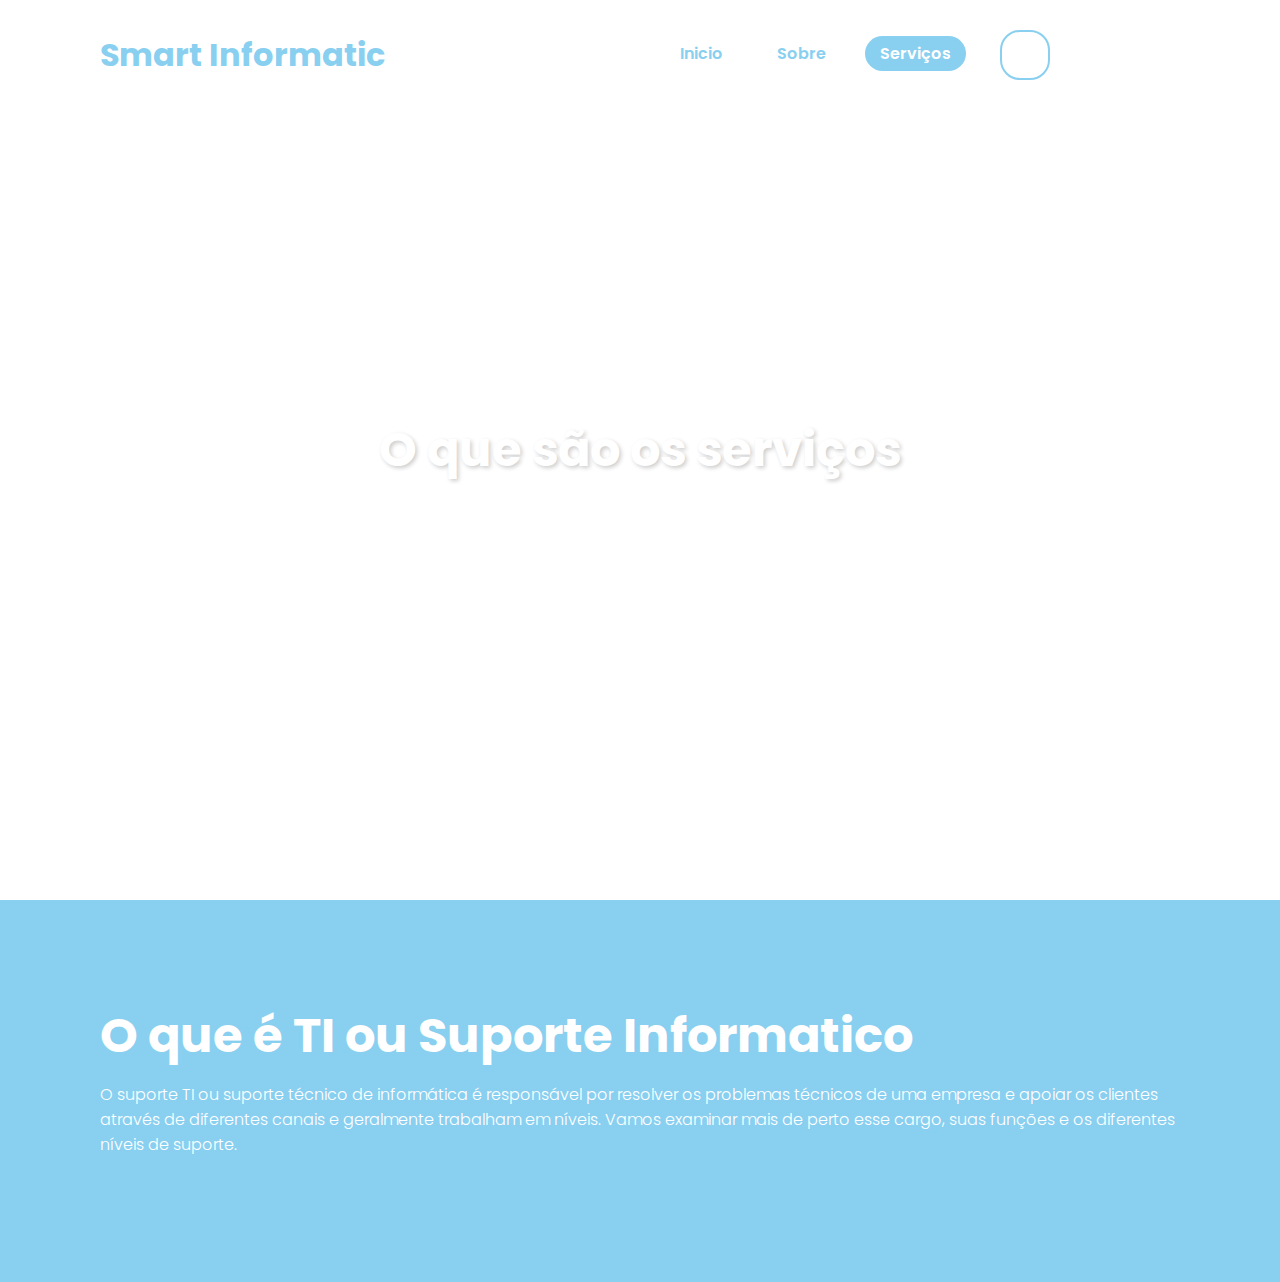
==== servicos.html @ 585f5db1 "Add files via upload" ====
<!DOCTYPE html
<head>
    <title>Smart Informatic</title>
    <meta charset="UTF-8">
    <meta http-equiv="X-UA-Compatible" content="IE=edge">
    <meta name="viewport" content="width=device-width, initial-scale=1.0">
    <link rel="stylesheet" href="style.css">
</head>
<body> 
    <script src="script.js"></script>

    <header>
        <h2 class="logo">Smart Informatic</h2>
         <nav class="navigation">
            <a href="inicio.html" >Inicio</a>
            <a href="sobre.html">Sobre</a>
            <a href="servicos.html" class="active">Serviços</a>
            <button class="btnLogin-popup">Login</button>
         </nav>
    </header>
     <section class="parallax">
        <h2 id="text">O que são os serviços</h2>
        <section class="parallax">
         </section>
     </section>
     
     <section class="sec">
        <h2>O que é TI ou Suporte Informatico</h2>
        <p>
            O suporte TI ou suporte técnico de informática é responsável por resolver os problemas técnicos de uma empresa e apoiar os clientes através de diferentes canais e geralmente trabalham em níveis. Vamos examinar mais de perto esse cargo, suas funções e os diferentes níveis de suporte. <br><br>
        </p>
     </section>
</body>



</html>
---- style.css ----
@import url('https://fonts.googleapis.com/css2?family=Poppins:wght@300;400;500;600;700;800;900&display=swap');

* {
    margin: 0;
    padding: 0;
    box-sizing: border-box;
    font-family: 'Poppins', sans-serif;
}

body {
    background: url(https://bordalo.observador.pt/v2/q:84/rs:fill:2121:1192/c:2121:1192:nowe:0:111/plain/https://s3.observador.pt/wp-content/uploads/2021/11/29125127/investimentos-covid-1.jpg);
    min-height: 100vh;
    /*overflow-x: hidden; */
}

header {
    position: absolute;
    top: 0;
    left: 0;
    width: 100%;
    padding: 30px 100px;
    display: flex;
    justify-content: flex-start;
    align-items: center;
    z-index: 100;
}

.logo {
    font-size: 2em;
    color: #89CFF0;
    pointer-events: none;
    margin-right: 270px;
}

.navigation a {
    text-decoration: none;
    color: #89CFF0;
    padding: 6px 15px;
    border-radius: 20px;
    margin: 0 10px;
    font-weight: 600;
}

.navigation a:hover, 
.navigation a.active   {
    background: #89CFF0;
    color: #fff;
}

.parallax {
    position: relative;
    display: flex;
    justify-content: center;
    align-items: center;
    height: 100vh;

}

#text {
    position: absolute;
    font-size: 3em;
    color: #fff;
    text-shadow: 2px 2px 4px rgba(0, 0, 0, .2);
}

.parallax img {
    position: absolute;
    top: 0;
    left: 0;
    width: 100%;
    pointer-events: none;
}

.sec {
    position: relative;
    background: #89CFF0;
    padding: 100px;
}

.sec h2 {
    font-size: 3em;
    color: #fff;
    margin-bottom: 10px;
}

.sec p {
    font-size: 1em;
    color: #fff;
    font-weight: 300;
}

.navigation .btnlogin-popup {
    width: 50px;
    height: 50px;
    background: transparent;
    border: 2px solid #89CFF0;
    outline: none;
    border-radius: 20px;
    cursor: pointer;
    font-size: 2.em;
    color: #fff;
    font-weight: 600;
    margin-left: 20px;
    transition: .5s;
}

.navigation .btnlogin-popup:hover {
    background: #89CFF0;
    color: #162938;

}
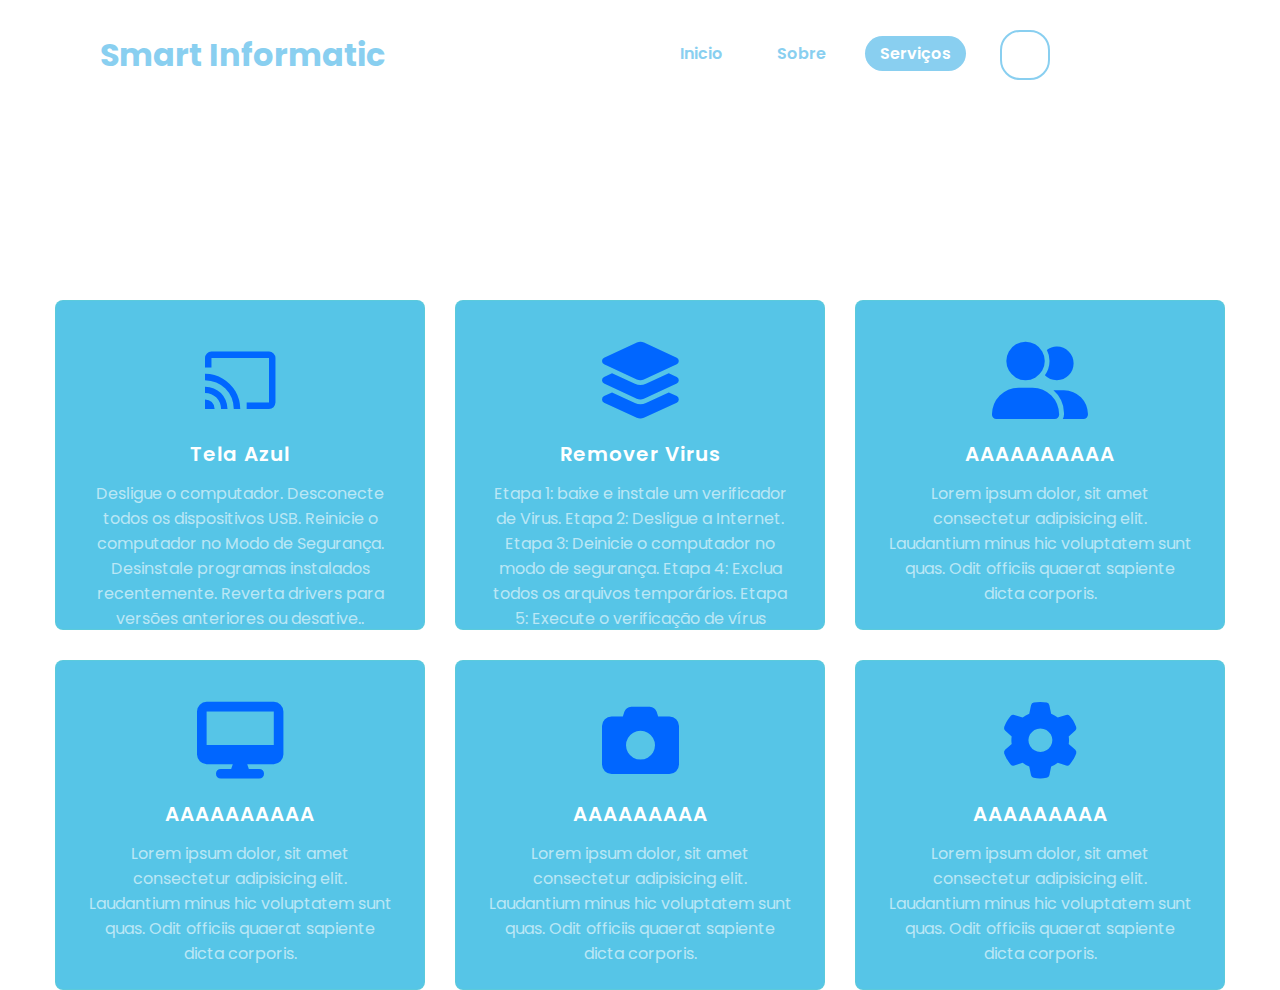
==== commit 33b0e43f: "Add files via upload" ====
--- a/servicos.html
+++ b/servicos.html
@@ -5,6 +5,7 @@
     <meta http-equiv="X-UA-Compatible" content="IE=edge">
     <meta name="viewport" content="width=device-width, initial-scale=1.0">
     <link rel="stylesheet" href="style.css">
+    <link rel="stylesheet" href="https://cdnjs.cloudflare.com/ajax/libs/font-awesome/6.5.1/css/all.min.css">
 </head>
 <body> 
     <script src="script.js"></script>
@@ -18,18 +19,52 @@
             <button class="btnLogin-popup">Login</button>
          </nav>
     </header>
-     <section class="parallax">
-        <h2 id="text">O que são os serviços</h2>
-        <section class="parallax">
-         </section>
-     </section>
      
-     <section class="sec">
-        <h2>O que é TI ou Suporte Informatico</h2>
-        <p>
-            O suporte TI ou suporte técnico de informática é responsável por resolver os problemas técnicos de uma empresa e apoiar os clientes através de diferentes canais e geralmente trabalham em níveis. Vamos examinar mais de perto esse cargo, suas funções e os diferentes níveis de suporte. <br><br>
-        </p>
-     </section>
+    <div class="container">
+        <div class="service-wrapper">
+            <div class="service">
+                <h1>ㅤ<span></span></h1>
+                <div class="cards">
+                    <div class="card">
+                        <i class="fa-brands fa-chromecast"></i>
+                        <h2>Tela Azul</h2>
+                        <p>Desligue o computador. Desconecte todos os dispositivos USB. Reinicie o computador no Modo de Segurança.
+                            Desinstale programas instalados recentemente.
+                            Reverta drivers para versões anteriores ou desative..</p>
+                    </div>
+                    <div class="card">
+                        <i class="fa-solid fa-layer-group"></i>
+                        <H2>Remover Virus</H2>
+                        <p>Etapa 1: baixe e instale um verificador de Virus.
+                            Etapa 2: Desligue a Internet.
+                            Etapa 3: Deinicie o computador no modo de segurança.
+                            Etapa 4: Exclua todos os arquivos temporários.
+                            Etapa 5: Execute o verificação de vírus</p>
+                    </div>
+                    <div class="card">
+                        <i class="fa-solid fa-user-group"></i>
+                        <H2>AAAAAAAAAA</H2>
+                        <p>Lorem ipsum dolor, sit amet consectetur adipisicing elit. Laudantium minus hic voluptatem sunt quas. Odit officiis quaerat sapiente dicta corporis.</p>
+                    </div>
+                    <div class="card">
+                        <i class="fa-solid fa-desktop"></i>
+                        <H2>AAAAAAAAAA</H2>
+                        <p>Lorem ipsum dolor, sit amet consectetur adipisicing elit. Laudantium minus hic voluptatem sunt quas. Odit officiis quaerat sapiente dicta corporis.</p>
+                    </div>
+                    <div class="card">
+                        <i class="fa-solid fa-camera"></i>
+                        <h2>AAAAAAAAA</h2>
+                        <p>Lorem ipsum dolor, sit amet consectetur adipisicing elit. Laudantium minus hic voluptatem sunt quas. Odit officiis quaerat sapiente dicta corporis.</p>
+                    </div>
+                    <div class="card">
+                        <i class="fa-solid fa-gear"></i>
+                        <h2>AAAAAAAAA</h2>
+                        <p>Lorem ipsum dolor, sit amet consectetur adipisicing elit. Laudantium minus hic voluptatem sunt quas. Odit officiis quaerat sapiente dicta corporis.</p>
+                    </div>
+                </div>
+            </div>
+        </div>
+    </div>
 </body>
 
 
--- a/style.css
+++ b/style.css
@@ -109,3 +109,259 @@
     color: #162938;
 
 }
+
+.form_container {
+    position: absolute;
+    max-width: 320px;
+    width: 100%;
+    top: 50%;
+    left: 50%;
+    transform: translate(-50%,-50%);
+    z-index: 101;
+    background: #fff;
+    padding: 25px;
+    border-radius: 12px;
+    box-shadow: rgba(0, 0, 0, 0.1);
+}
+.signup_form {
+    display: none;
+}
+.form_close {
+    position: absolute;
+    top: 10px;
+    right: 20px;
+    color: #000;
+    font-size: 22px;
+    opacity: 0.7;
+    cursor: pointer;
+}
+
+.form_container h2 {
+    font-size: 22px;
+    color: #000;
+    text-align: center;
+}
+
+.input_box {
+    position: relative;
+    margin-top: 30px;
+    width: 100%;
+    height: 40px;
+}
+
+.input_box input {
+    height: 100%;
+    width: 100%;
+    border: none;
+    outline: none;
+    padding: 0 30px;
+    color: #333;
+    transition: all 0.2s ease;
+    border-bottom: 1.5px solid #aaaaaaaa;
+}
+.input_box input:focus{
+    border-color: #2aace8;
+}
+.input_box i {
+    position: absolute;
+    top: 50%;
+    transform: translateY(-50%);
+    font-size: 20px;
+}
+
+.input_box i.email,
+.input_box i.password {
+    left: 0;
+    color: #707070;
+}
+.input_box input:focus ~ i.email,
+.input_box input:focus ~ i.password {
+    color: #2aace8;
+}
+.input_box i.pw_hide {
+    right: 0;
+    font-size: 18px;
+}
+
+.opition_field {
+    margin-top: 14px;
+    display: flex;
+    align-items: center;
+    justify-content: space-between;
+}
+.form_container a{
+    color: #2aace8;
+    font-size: 12px;
+}
+.form_container a:hover {
+    text-decoration: underline;
+}
+.checkbox{
+    display: flex;
+    column-gap: 8px;
+    white-space: nowrap;
+    font-size: 12px;
+}
+.checkbox input {
+    accent-color: 2aace8;
+}
+.checkbox label {
+    font-size: 12px;
+    cursor: pointer;
+    user-select: none;
+    color: #000;
+}
+.form_container .button {
+    background: #2aace8;
+    margin-top: 30px;
+    width: 100%;
+    padding: 10px 0;
+    border-radius: 10px;
+}
+
+.service-wrapper {
+    display: flex;
+    flex-direction: column;
+    align-items: center;
+}
+
+h1 {
+    color: #fff;
+    font-size: 5rem;
+    -webkit-text-stroke-width: 2px;
+    -webkit-text-stroke-color: transparent;
+    letter-spacing: 4px;
+    background-color: rgb(4, 52, 83);
+    background: linear-gradient(8deg,rgba(8,52,83,1) 0%,rgba(0,230,173,1) 41%,rgba(41,17,45,1) 100%);
+    -webkit-background-clip: text;
+    -webkit-text-fill-color: transparent;
+    position: relative;
+}
+
+
+
+.cards {
+    display: grid;
+    grid-template-columns: repeat(3,1fr);
+    gap: 30px;
+    margin-top: 80px;
+}
+
+.card {
+    height: 330px;
+    width: 370px;
+    background-color: #56c5e7;
+    padding: 3% 8%;
+    border: 0.2px solid rgba(114, 226, 174, 0.2);
+    border-radius: 8px;
+    transition: 6s;
+    display: flex;
+    align-items: center;
+    flex-direction: column;
+    position: relative;
+    overflow: hidden;
+}
+
+.card:after{
+    content: "";
+    position: absolute;
+    top: 150%;
+    left: -200px;
+    width: 120%;
+    transform: rotate(50deg);
+    background-color: #fff;
+    height: 18px;
+    filter: blur(30px);
+    opacity: 0.5;
+    transition: 1s;
+}
+
+.card:hover::after{
+    width: 225%;
+    top: -100%;
+}
+.card i {
+    color: #0066ff;
+    margin-top: 30px;
+    margin-bottom: 20px;
+    font-size: 4.8rem;
+}
+
+.card h2 {
+    color: #fff;
+    font-size: 20px;
+    font-weight: 600;
+    letter-spacing: 1px;
+}
+
+.card p {
+    text-align: center;
+    width: 100%;
+    margin: 12px 0;
+    color: rgba(255, 255, 255, 0.6);
+}
+
+.card:hover {
+    background-color: transparent;
+    transform: translateY(-8px);
+    border-color: #ffffff;
+}
+
+.card:hover i {
+    color: #ffffff;
+}
+
+.section {
+    width: 100%;
+    min-height: 100vh;
+    background-color: #ddd;
+}
+.container{
+    width: 80%;
+    display: block;
+    margin: auto;
+    padding-top: 100px;
+}
+.content-section {
+    float: left;
+    width: 55%;
+}
+.image-section {
+    float: right;
+    width: 40%;
+}
+.image-section img {
+    width: 100%;
+    height: auto;
+}
+.content-section .title {
+    text-transform: uppercase;
+    font-size: 28px;
+}
+.content-section .content h3 {
+    margin-top: 20px;
+    color: #5d5d5d;
+    font-size: 30px;
+}
+.content-section .content p {
+    margin-top: 10px;
+    font-family: sans-serif;
+    font-size: 20px;
+    line-height: 1.5;
+    color: #ffffff;
+}
+.content-section .content .button {
+    margin-top: 30px;
+}
+.content-section .content .button a {
+    background-color: #3d3d3d;
+    padding: 12px 40px;
+    text-decoration: none;
+    color: #fff;
+    font-size: 25px;
+    letter-spacing: 1.5px;
+}
+.content-section .content .button a:hover {
+    background-color: #00b7ff;
+    color: #fff;
+}